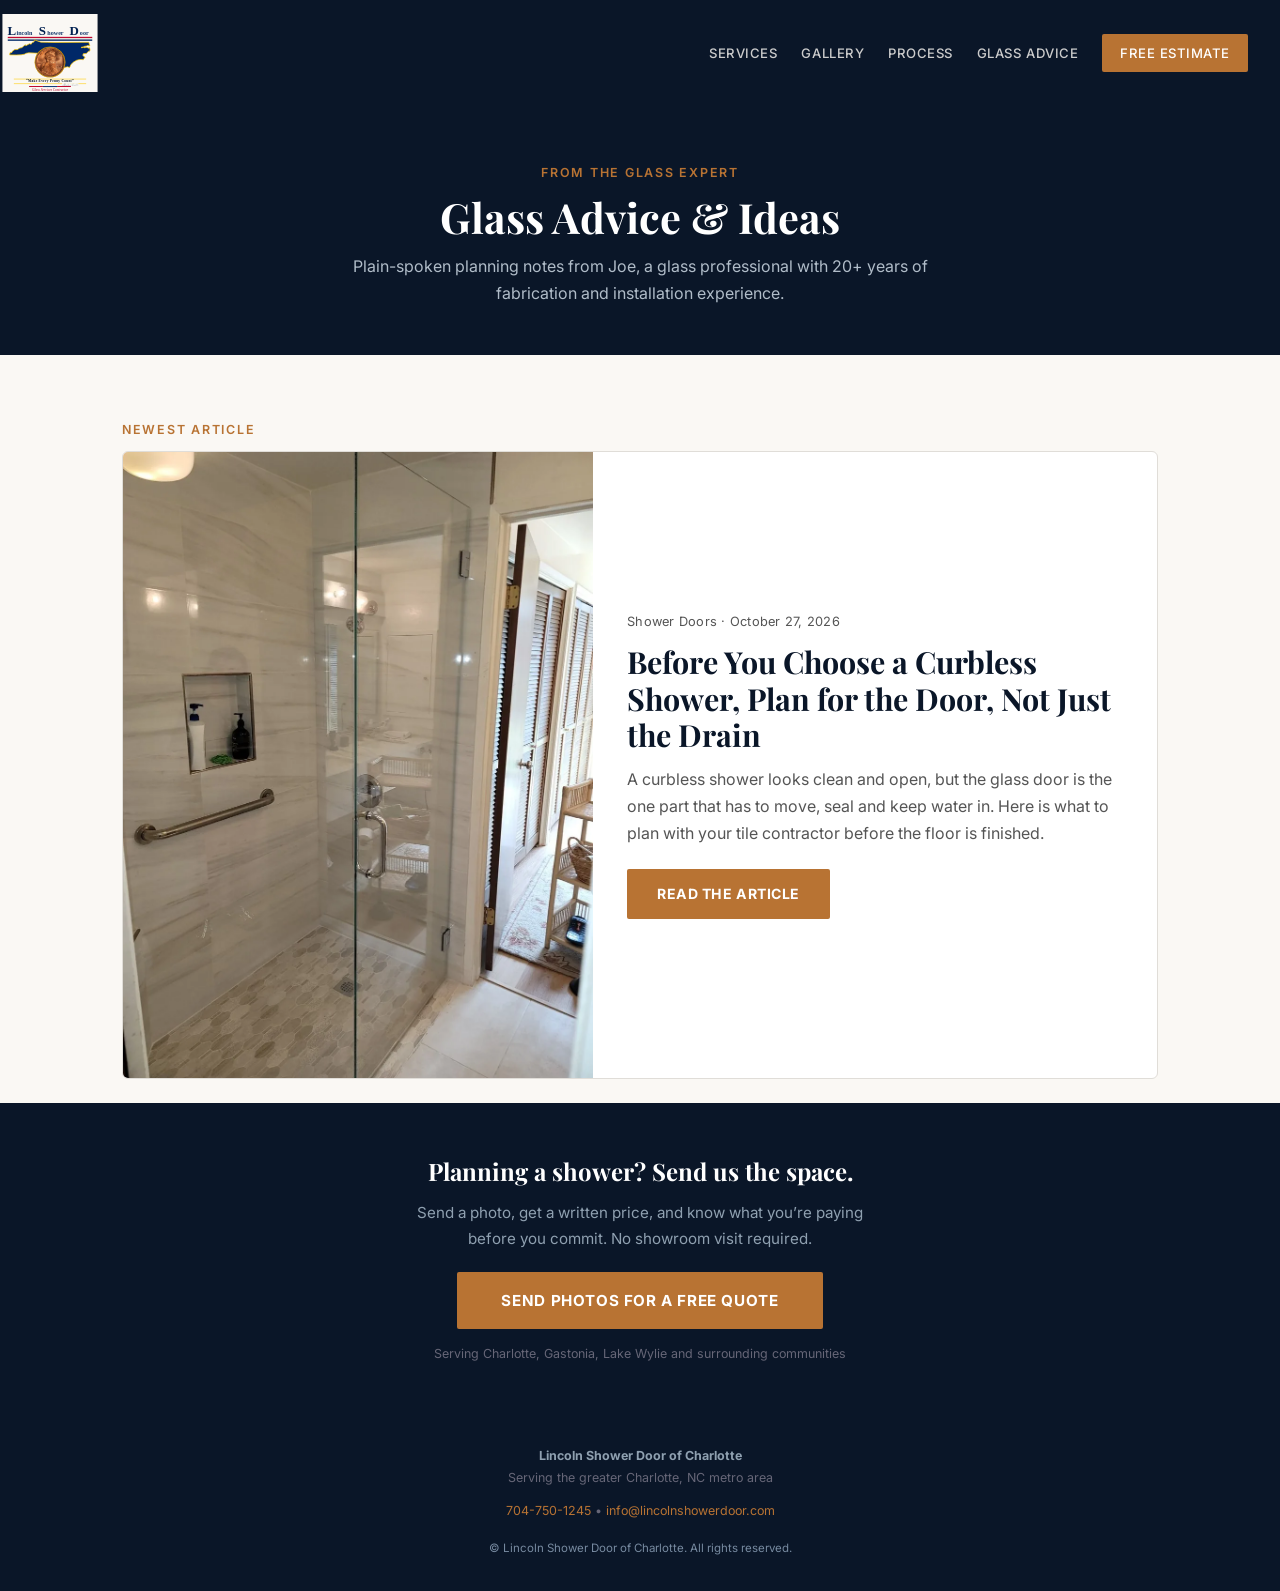
==== blog/index.html @ d572c014 "Publish Glass Advice, Lake Wylie page and new gallery projects" ====
<!DOCTYPE html>
<html lang="en">
<head>
<meta charset="UTF-8">
<meta name="viewport" content="width=device-width, initial-scale=1.0">
<title>Glass Advice &amp; Ideas | Lincoln Shower Door of Charlotte</title>
<link rel="icon" type="image/svg+xml" href="/lincoln-shower-door-logo.svg">
<link rel="canonical" href="https://lincolnshowerdoor.com/blog/">
<link rel="preconnect" href="https://fonts.googleapis.com">
<link rel="preconnect" href="https://fonts.gstatic.com" crossorigin>
<link rel="stylesheet" href="https://fonts.googleapis.com/css2?family=Playfair+Display:wght@700&family=Inter:wght@400;500;600&display=swap">
<link rel="stylesheet" href="/blog/blog.css">
<meta name="description" content="Practical planning advice on frameless shower doors, curbless showers and glass installation from a Charlotte-area installer with 20+ years of experience.">
<meta name="robots" content="index,follow,max-image-preview:large">
<meta property="og:type" content="website">
<meta property="og:site_name" content="Lincoln Shower Door of Charlotte">
<meta property="og:title" content="Glass Advice &amp; Ideas | Lincoln Shower Door of Charlotte">
<meta property="og:description" content="Practical planning advice on frameless shower doors, curbless showers and glass installation from a Charlotte-area installer with 20+ years of experience.">
<meta property="og:url" content="https://lincolnshowerdoor.com/blog/">
<meta property="og:image" content="https://lincolnshowerdoor.com/blog/curbless-shower-door-planning/curbless-frameless-shower-door-installed.jpg">
<meta property="og:image:alt" content="Frameless glass door on a curbless shower with a mosaic tile floor and bathroom beyond">
<meta name="twitter:card" content="summary_large_image">
<script type="application/ld+json">{
  "@context": "https://schema.org",
  "@type": "Blog",
  "name": "Glass Advice & Ideas",
  "url": "https://lincolnshowerdoor.com/blog/",
  "publisher": {
    "@id": "https://lincolnshowerdoor.com/#business"
  },
  "blogPost": [
    {
      "@type": "BlogPosting",
      "headline": "Before You Choose a Curbless Shower, Plan for the Door, Not Just the Drain",
      "url": "https://lincolnshowerdoor.com/blog/curbless-shower-door-planning/",
      "datePublished": "2026-10-27"
    }
  ]
}</script>
<script type="application/ld+json">{
  "@context": "https://schema.org",
  "@type": "BreadcrumbList",
  "itemListElement": [
    {
      "@type": "ListItem",
      "position": 1,
      "name": "Home",
      "item": "https://lincolnshowerdoor.com/"
    },
    {
      "@type": "ListItem",
      "position": 2,
      "name": "Glass Advice & Ideas",
      "item": "https://lincolnshowerdoor.com/blog/"
    }
  ]
}</script>
</head>
<body>

<div class="sticky-cta">
  <a href="/estimate.html">Upload Photos · Free Quote</a><a href="tel:+17047501245">Call</a><a href="sms:+17047501245">Text</a>
</div>

<nav>
  <a class="nav-logo" href="/index.html" aria-label="Lincoln Shower Door of Charlotte home"><img src="/lincoln-shower-door-logo.svg" width="500" height="410" alt="Lincoln Shower Door of Charlotte logo"></a>
  <button class="nav-toggle" id="navToggle" aria-label="Menu" aria-expanded="false" aria-controls="navLinks"><span></span></button>
  <div class="nav-links" id="navLinks">
    <a href="/index.html#services">Services</a>
    <a href="/gallery.html">Gallery</a>
    <a href="/process.html">Process</a>
    <a href="/blog/" aria-current="page">Glass Advice</a>
    <a href="/estimate.html" class="nav-cta">Free Estimate</a>
  </div>
</nav>

<div class="flag-stripe"><div></div><div></div><div></div></div>

<main>
<div class="page-head">
  <p class="section-label">From the Glass Expert</p>
  <h1>Glass Advice &amp; Ideas</h1>
  <p class="sub">Plain-spoken planning notes from Joe, a glass professional with 20+ years of fabrication and installation experience.</p>
</div>

<section class="section-wrap" aria-labelledby="featured-h" style="padding-bottom:24px">
  <p class="section-label" id="featured-h">Newest Article</p>
  <div class="featured">
    <a class="f-photo" href="/blog/curbless-shower-door-planning/" tabindex="-1" aria-hidden="true"><picture><source srcset="/blog/curbless-shower-door-planning/curbless-frameless-shower-door-installed.webp" type="image/webp"><img src="/blog/curbless-shower-door-planning/curbless-frameless-shower-door-installed.jpg" alt="Frameless glass door on a curbless shower with a mosaic tile floor and bathroom beyond" loading="eager" decoding="async"></picture></a>
    <div class="f-body">
      <p class="meta">Shower Doors &middot; <time datetime="2026-10-27">October 27, 2026</time></p>
      <h2><a href="/blog/curbless-shower-door-planning/">Before You Choose a Curbless Shower, Plan for the Door, Not Just the Drain</a></h2>
      <p class="sum">A curbless shower looks clean and open, but the glass door is the one part that has to move, seal and keep water in. Here is what to plan with your tile contractor before the floor is finished.</p>
      <a class="read-btn" href="/blog/curbless-shower-door-planning/">Read the Article</a>
    </div>
  </div>
</section>

<div class="mid-cta">
  <h3>Planning a shower? Send us the space.</h3>
  <p>Send a photo, get a written price, and know what you&rsquo;re paying before you commit. No showroom visit required.</p>
  <div class="mid-cta-choices">
    <a href="/estimate.html" class="btn-primary">Send Photos for a Free Quote</a>
    <a href="tel:+17047501245" class="btn-secondary mobile-contact">Call Instead</a>
    <a href="sms:+17047501245" class="btn-secondary mobile-contact">Text a Photo</a>
  </div>
  <span class="btn-sub">Serving Charlotte, Gastonia, Lake Wylie and surrounding communities</span>
</div>

</main>

<footer id="contact">
  <p><strong style="color:#8fa0b0">Lincoln Shower Door of Charlotte</strong></p>
  <p>Serving the greater Charlotte, NC metro area</p>
  <p style="margin-top:10px"><a href="tel:+17047501245">704-750-1245</a>&nbsp;&bull;&nbsp;<a href="mailto:info@lincolnshowerdoor.com">info@lincolnshowerdoor.com</a></p>
  <p style="margin-top:16px;font-size:0.72rem;color:#778aa0">&copy; Lincoln Shower Door of Charlotte. All rights reserved.</p>
</footer>
<script>
document.addEventListener('DOMContentLoaded',function(){
  var t=document.getElementById('navToggle'),l=document.getElementById('navLinks');
  t.addEventListener('click',function(){var o=l.classList.toggle('open');t.setAttribute('aria-expanded',o?'true':'false')});
  l.querySelectorAll('a').forEach(function(a){a.addEventListener('click',function(){l.classList.remove('open');t.setAttribute('aria-expanded','false')})});
});
</script>
</body>
</html>
---- blog/blog.css ----
*,*::before,*::after{box-sizing:border-box;margin:0;padding:0}
:root{--navy:#0a1628;--penny:#b87333;--penny-light:#d4956a;--cream:#faf8f4;--text:#1a1a1a;--muted:#555;--border:#e0ddd8;--red:#BF0A30}
html{scroll-behavior:smooth}
body{font-family:'Inter',sans-serif;font-size:16px;color:var(--text);background:var(--cream);line-height:1.7;padding-bottom:0}

.hero-logo-card{display:inline-block;width:100%;max-width:680px;background:var(--cream);border-radius:8px;padding:26px 35px 18px;margin-bottom:28px;box-shadow:0 8px 24px rgba(0,0,0,0.25)}
.hero-logo-card img{width:100%;height:auto;display:block;margin:0 auto}
@media(max-width:600px){.hero-logo-card{max-width:480px}}
.flag-stripe div{flex:1}
.flag-stripe div:nth-child(1){background:var(--red)}
.flag-stripe div:nth-child(2){background:#fff}
.flag-stripe div:nth-child(3){background:var(--navy)}

.sticky-cta{display:none;position:fixed;bottom:0;left:0;right:0;z-index:200;background:var(--penny);padding:14px 20px;text-align:center}
.sticky-cta a{color:#fff;font-weight:700;font-size:1rem;text-decoration:none;letter-spacing:.04em;text-transform:uppercase}
@media(max-width:600px){.sticky-cta{display:block}body{padding-bottom:60px}}

nav{background:var(--navy);padding:14px 32px 14px 0;display:flex;flex-wrap:wrap;justify-content:space-between;align-items:center;position:sticky;top:0;z-index:100}
.nav-logo img{height:78px;display:block;border-radius:3px}
/* NOTE: -200px left margin was reached empirically through live testing on 7/23/26.
   The math (nav padding-left:0) suggested this should need ~0px, not -200px.
   Root cause unconfirmed. If nav layout is edited again, re-verify this value
   visually rather than assuming it's still correct. */
.nav-logo{display:block;margin:0 0 0 -200px}
.nav-links{display:flex;gap:24px;align-items:center}
.nav-links a{color:#ccc;text-decoration:none;font-size:0.82rem;font-weight:500;letter-spacing:.04em;text-transform:uppercase;transition:color .2s}
.nav-links a:hover{color:var(--penny)}
.nav-cta{background:var(--penny);color:#fff !important;padding:8px 18px;border-radius:2px}
.nav-cta:hover{background:var(--penny-light) !important}
.nav-toggle{display:none;background:none;border:none;cursor:pointer;padding:8px;width:44px;height:44px;align-items:center;justify-content:center}
.nav-toggle span,.nav-toggle span::before,.nav-toggle span::after{display:block;background:#fff;height:2px;width:24px;border-radius:2px;position:relative;transition:background .2s}
.nav-toggle span::before,.nav-toggle span::after{content:'';position:absolute;left:0}
.nav-toggle span::before{top:-7px}
.nav-toggle span::after{top:7px}
.nav-toggle[aria-expanded="true"] span{background:transparent}
.nav-toggle[aria-expanded="true"] span::before{top:0;transform:rotate(45deg)}
.nav-toggle[aria-expanded="true"] span::after{top:0;transform:rotate(-45deg)}

.hero{background-color:var(--navy);background-image:linear-gradient(90deg, rgba(10,22,40,0.25) 0%, rgba(10,22,40,0.97) 22%, rgba(10,22,40,0.97) 78%, rgba(10,22,40,0.25) 100%),url('https://lincolnshowerdoor.com/blueprint-watermark.png'),url('https://lincolnshowerdoor.com/blueprint-watermark.png');background-repeat:no-repeat,no-repeat,no-repeat;background-position:center,left -80px top 60%,right -80px top 60%;background-size:100% 100%,640px auto,640px auto;color:#fff;padding:72px 32px 64px;text-align:center;position:relative;overflow:hidden}
@media (max-width:900px){.hero{background-size:100% 100%,380px auto,380px auto}}
.hero::before{content:'';position:absolute;inset:0;background:repeating-linear-gradient(-45deg,transparent,transparent 40px,rgba(184,115,51,0.04) 40px,rgba(184,115,51,0.04) 41px)}
.hero>*{position:relative;z-index:1}
.hero-eyebrow{font-size:0.78rem;font-weight:600;letter-spacing:.16em;text-transform:uppercase;color:var(--penny);margin-bottom:16px}
.hero h1{font-family:'Playfair Display',serif;font-size:clamp(1.9rem,4.5vw,2.9rem);line-height:1.15;margin-bottom:14px}
.hero h1 span{color:var(--penny)}
.hero-sub{font-size:1rem;color:#b0bcc8;max-width:520px;margin:0 auto 22px}
.hero-trust{display:flex;justify-content:center;align-items:center;gap:24px;margin-bottom:28px;flex-wrap:wrap}
.hero-trust-item{font-size:0.82rem;color:#8fa0b0;display:flex;align-items:center;gap:6px}
.hero-trust-item strong{color:#fff}
.stars{color:var(--penny);font-size:1rem;letter-spacing:2px}
.hero-cta-primary{display:inline-block;background:var(--penny);color:#fff;text-decoration:none;padding:18px 52px;font-weight:700;font-size:1rem;letter-spacing:.04em;text-transform:uppercase;border-radius:2px;transition:background .2s;min-width:280px}
.hero-cta-primary:hover{background:var(--penny-light)}
.hero-cta-sub{margin-top:10px;font-size:0.78rem;color:#8899aa}
.hero-area{margin-top:20px;font-size:0.78rem;color:#7788a0;letter-spacing:.02em}

.trust-bar{background:#fff;border-bottom:1px solid var(--border);padding:14px 32px;display:flex;justify-content:center;gap:36px;flex-wrap:wrap}
.trust-bar-item{font-size:0.82rem;color:var(--muted);display:flex;align-items:center;gap:6px;font-weight:500}
.trust-bar-item strong{color:var(--navy)}

.story-band{background:var(--navy);color:#fff;padding:64px 32px}
.story-inner{max-width:780px;margin:0 auto}
.section-label{font-size:0.78rem;font-weight:600;letter-spacing:.14em;text-transform:uppercase;color:var(--penny);margin-bottom:10px}
.story-band h2{color:#fff;font-family:'Playfair Display',serif;font-size:clamp(1.5rem,3vw,2rem);margin-bottom:16px}
.story-band blockquote{border-left:3px solid var(--penny);padding-left:20px;margin:28px 0;font-family:'Playfair Display',serif;font-size:1.4rem;color:#c8d4e0;font-style:italic;line-height:1.5}
.story-band p{color:#8fa0b0;font-size:0.95rem;margin-bottom:16px}
.penny-promo{display:inline-flex;align-items:center;gap:12px;background:rgba(184,115,51,0.15);border:1px solid var(--penny);border-radius:4px;padding:14px 20px;margin-top:24px;font-size:0.9rem;color:var(--penny-light);font-weight:500}

.section-wrap{max-width:1100px;margin:0 auto;padding:64px 32px}
.section-wrap h2{font-family:'Playfair Display',serif;font-size:clamp(1.5rem,3vw,2rem);color:var(--navy);margin-bottom:16px;line-height:1.2}
.intro-text{max-width:680px;color:var(--muted);font-size:1rem;margin-bottom:40px}

.mid-cta{background:var(--navy);padding:48px 32px;text-align:center}
.mid-cta p{color:#8fa0b0;font-size:0.95rem;margin-bottom:20px;max-width:480px;margin-left:auto;margin-right:auto}
.mid-cta h3{font-family:'Playfair Display',serif;color:#fff;font-size:1.5rem;margin-bottom:8px}
.btn-primary{display:inline-block;background:var(--penny);color:#fff;text-decoration:none;padding:16px 44px;font-weight:700;font-size:0.95rem;letter-spacing:.04em;text-transform:uppercase;border-radius:2px;transition:background .2s;min-width:240px}
.btn-primary:hover{background:var(--penny-light)}
.btn-sub{display:block;margin-top:14px;font-size:0.78rem;color:#667}
.mid-cta-choices{display:flex;gap:16px;justify-content:center;flex-wrap:wrap}
.btn-secondary{display:inline-block;background:transparent;color:#fff;text-decoration:none;padding:16px 44px;font-weight:700;font-size:0.95rem;letter-spacing:.04em;text-transform:uppercase;border-radius:2px;border:1px solid var(--penny);transition:background .2s;min-width:240px}
.btn-secondary:hover{background:rgba(184,115,51,0.15)}

.services-grid{display:grid;grid-template-columns:repeat(auto-fit,minmax(220px,1fr));gap:20px;margin-top:32px}
.service-card{background:#fff;border:1px solid var(--border);border-radius:4px;padding:24px 20px}
.service-card h3{font-family:'Playfair Display',serif;font-size:1rem;color:var(--navy);margin-bottom:8px}
.service-card p{font-size:0.88rem;color:var(--muted);line-height:1.6}

.gallery-grid{display:grid;grid-template-columns:repeat(3,1fr);gap:28px;margin-top:32px}
.gallery-item{background:#fff;border:1px solid var(--border);border-radius:6px;overflow:hidden;display:flex;flex-direction:column}
.gallery-photo{position:relative;height:400px;background:#ddd}
.gallery-photo img{width:100%;height:100%;object-fit:cover;display:block;object-position:center 50%}
.gallery-item[data-id="steam-shower"] .gallery-photo img{object-position:center top}
.gallery-item[data-id="wine-room"] .gallery-photo img{object-position:center top;transform:scale(1.18);transform-origin:center top}
.gallery-item[data-id="wine-room"] .gallery-photo{overflow:hidden}
.gallery-item[data-id="backsplash"] .gallery-photo{height:520px}
.gallery-item[data-id="mirror"] .gallery-photo,.gallery-item[data-id="office"] .gallery-photo{height:230px}
.photo-pair{display:grid;grid-template-columns:1fr;grid-template-rows:1fr 1fr;gap:4px;width:100%;height:100%;background:#ffffff}
.photo-pair img{width:100%;height:100%;object-fit:cover;display:block}
.gallery-item a.tile-link{position:absolute;inset:0;z-index:1}
.gallery-text{padding:16px 18px 18px}
.gallery-text h3{font-family:'Playfair Display',serif;font-size:1rem;color:var(--navy);margin-bottom:6px}
.gallery-text p{font-size:0.85rem;color:var(--muted);line-height:1.55}
.heart-btn{position:absolute;top:10px;right:10px;z-index:3;width:34px;height:34px;border-radius:50%;background:rgba(255,255,255,0.92);border:none;cursor:pointer;display:flex;align-items:center;justify-content:center;font-size:17px;color:#999}
.heart-btn.saved{color:var(--red)}
.heart-btn:hover{background:#fff}
.comment-box{display:none;padding:8px 18px 14px;background:#faf8f4}
.comment-box.show{display:block}
.comment-box input{width:100%;font-size:12px;font-family:'Inter',sans-serif;padding:7px;border:1px solid var(--border);border-radius:3px}

.faq-item{background:#fff;border:1px solid var(--border);border-radius:4px;padding:18px 22px;margin-bottom:12px}
.faq-item summary{cursor:pointer;font-weight:600;color:var(--navy);font-size:0.95rem;font-family:'Inter',sans-serif}
.faq-item p{margin-top:10px;font-size:0.9rem;color:var(--muted)}

footer{background:var(--navy);color:#667;padding:32px;text-align:center;font-size:0.78rem;line-height:1.8}
footer a{color:var(--penny);text-decoration:none}

.vision-tray{position:fixed;bottom:70px;right:20px;background:var(--navy);color:#fff;padding:12px 18px;border-radius:30px;font-size:0.85rem;box-shadow:0 4px 14px rgba(0,0,0,0.3);cursor:pointer;display:none;align-items:center;gap:8px;z-index:150;border:1px solid var(--penny)}
.vision-tray.show{display:flex}
.vision-tray .count{background:var(--penny);color:#fff;border-radius:50%;width:22px;height:22px;display:flex;align-items:center;justify-content:center;font-weight:700;font-size:12px}
@media(max-width:600px){.vision-tray{bottom:76px}}

@media(max-width:700px){
  .gallery-grid{grid-template-columns:repeat(2,1fr)}
}
@media(max-width:600px){
  nav{padding:10px 16px}
  .nav-toggle{display:flex}
  .nav-links{order:3;width:100%;background:var(--navy);flex-direction:column;align-items:stretch;gap:0;max-height:0;overflow:hidden;transition:max-height .25s ease}
  .nav-links.open{max-height:400px;margin-top:14px;border-top:1px solid rgba(255,255,255,0.1)}
  .nav-links a{padding:16px 24px;font-size:0.85rem;border-bottom:1px solid rgba(255,255,255,0.08)}
  .nav-cta{margin:12px 24px;text-align:center;border-radius:2px}
  .hero{padding:56px 20px 80px}
  .section-wrap{padding:48px 20px}
  .story-band,.mid-cta{padding:48px 20px}
  .trust-bar{gap:20px;padding:14px 20px}
}
/* Contact options: estimate form on desktop; call and text on mobile. */
.mobile-contact{display:none}
.sticky-cta{gap:16px;justify-content:center;align-items:center}
.sticky-cta a{font-size:.8rem}
@media(max-width:600px){
  .desktop-contact{display:none}
  div.mobile-contact{display:flex;flex-direction:column;align-items:center;gap:12px}
  a.mobile-contact{display:inline-block}
  .sticky-cta{display:flex}
}

/* Gastonia page additions */
.gallery-grid.three{grid-template-columns:repeat(3,1fr)}
@media(max-width:700px){.gallery-grid.three{grid-template-columns:1fr}}
.gallery-grid.three .gallery-photo{height:340px}
.steps-grid{display:grid;grid-template-columns:repeat(auto-fit,minmax(220px,1fr));gap:20px;margin-top:28px}
.step-card{background:#fff;border:1px solid var(--border);border-radius:4px;padding:22px 20px}
.step-num{display:inline-flex;align-items:center;justify-content:center;width:30px;height:30px;border-radius:50%;background:var(--penny);color:#fff;font-weight:700;font-size:.9rem;margin-bottom:10px}
.step-card h3{font-family:'Playfair Display',serif;font-size:1rem;color:var(--navy);margin-bottom:6px}
.step-card p{font-size:.88rem;color:var(--muted);line-height:1.6}
.more-link{display:inline-block;margin-top:24px;color:var(--penny);font-weight:600;text-decoration:none}
.more-link:hover{text-decoration:underline}
.also-install{max-width:760px;color:var(--muted);margin-top:28px;font-size:.95rem}
.also-install a{color:var(--penny);font-weight:600;text-decoration:none}
.town-chips{display:flex;flex-wrap:wrap;gap:10px;margin-top:22px}
.town-chip{display:inline-block;padding:10px 18px;border:1px solid var(--penny);border-radius:999px;color:var(--navy);background:#fff;text-decoration:none;font-weight:600;font-size:.88rem;transition:background .2s}
.town-chip:hover{background:rgba(184,115,51,.12)}
.town-chip.current{background:var(--penny);color:#fff;cursor:default}

/* Merged review: accessible photos and upload-first contact controls. */
.photo-open{display:block;width:100%;height:100%;border:0;padding:0;background:none;cursor:zoom-in}
.photo-open img{width:100%;height:100%;object-fit:cover}
:focus-visible{outline:3px solid var(--penny-light);outline-offset:4px}
.vision-tray{text-decoration:none}
.sticky-cta{gap:20px}.sticky-cta a{letter-spacing:0}.sticky-cta a:first-child{flex:1}
dialog{margin:auto;border:0;border-radius:6px;padding:16px;background:var(--navy);max-width:94vw;max-height:92vh;color:#fff}
dialog::backdrop{background:rgba(0,0,0,.85)}
dialog img{display:block;max-width:85vw;max-height:76vh;object-fit:contain}
.dialog-close{display:block;margin-left:auto;color:#fff;border:0;background:none;padding:8px 4px;font-size:1rem;cursor:pointer}
@media(max-width:600px){.hero-cta-primary{min-width:0;width:100%;max-width:360px;padding:18px 14px;font-size:.87rem}.hero>.mobile-contact{flex-direction:row;justify-content:center;margin-top:14px;gap:12px}.hero>.mobile-contact .btn-secondary{min-width:0;padding:10px 20px;font-size:.82rem}.sticky-cta{padding:14px 16px}.sticky-cta a{font-size:.75rem}.vision-tray{bottom:78px}.steps-grid{grid-template-columns:1fr}}

/* ---- Blog additions ---- */
.page-head{background:var(--navy);color:#fff;padding:56px 32px 48px;text-align:center}
.page-head h1{font-family:'Playfair Display',serif;font-size:clamp(1.8rem,4vw,2.6rem);line-height:1.15;margin-bottom:12px}
.page-head p.sub{color:#b0bcc8;max-width:600px;margin:0 auto}
.crumbs{max-width:1100px;margin:0 auto;padding:18px 32px 0;font-size:.82rem;color:var(--muted)}
.crumbs a{color:var(--penny);text-decoration:none;font-weight:600}
.crumbs span{margin:0 6px}
.featured{display:grid;grid-template-columns:minmax(0,5fr) minmax(0,6fr);gap:0;background:#fff;border:1px solid var(--border);border-radius:6px;overflow:hidden}
.featured .f-photo{background:#ddd;min-height:420px}
.featured .f-photo picture,.featured .f-photo img{display:block;width:100%;height:100%;object-fit:cover}
.featured .f-body{padding:36px 34px;display:flex;flex-direction:column;justify-content:center}
.featured h2{font-family:'Playfair Display',serif;font-size:clamp(1.4rem,2.6vw,1.9rem);color:var(--navy);line-height:1.2;margin-bottom:12px}
.featured h2 a{color:inherit;text-decoration:none}
.meta{font-size:.8rem;color:var(--muted);margin-bottom:12px;letter-spacing:.02em}
.featured p.sum{color:var(--muted);margin-bottom:22px}
.read-btn{align-self:flex-start;display:inline-block;background:var(--penny);color:#fff;text-decoration:none;padding:13px 30px;font-weight:700;font-size:.88rem;letter-spacing:.04em;text-transform:uppercase;border-radius:2px}
.read-btn:hover{background:var(--penny-light)}
.post-grid{display:grid;grid-template-columns:repeat(3,minmax(0,1fr));gap:24px;margin-top:24px}
.post-card{background:#fff;border:1px solid var(--border);border-radius:6px;overflow:hidden;display:flex;flex-direction:column}
.post-card .p-photo{height:200px;background:#ddd}
.post-card .p-photo picture,.post-card .p-photo img{display:block;width:100%;height:100%;object-fit:cover}
.post-card .p-body{padding:16px 18px 20px}
.post-card h3{font-family:'Playfair Display',serif;font-size:1.05rem;line-height:1.3;color:var(--navy);margin-bottom:8px}
.post-card h3 a{color:inherit;text-decoration:none}
.post-card p{font-size:.88rem;color:var(--muted)}
.archive-list{list-style:none;margin-top:18px;max-width:760px}
.archive-list li{padding:14px 0;border-bottom:1px solid var(--border);display:flex;justify-content:space-between;gap:20px;align-items:baseline}
.archive-list a{color:var(--navy);font-weight:600;text-decoration:none}
.archive-list a:hover{color:var(--penny)}
.archive-list time{color:var(--muted);font-size:.82rem;white-space:nowrap}
.article{max-width:740px;margin:0 auto;padding:36px 20px 48px}
.article h1{font-family:'Playfair Display',serif;font-size:clamp(1.8rem,4vw,2.5rem);line-height:1.15;color:var(--navy);margin:6px 0 12px}
.article .byline{font-size:.9rem;color:var(--muted);margin-bottom:26px}
.article h2{font-family:'Playfair Display',serif;font-size:1.45rem;line-height:1.25;color:var(--navy);margin:2.1em 0 .55em;padding-top:.8em;border-top:2px solid var(--penny)}
.article p,.article li{font-size:1.04rem;color:#222}
.article p{margin:0 0 1em}
.article ul{padding-left:1.25em;margin:0 0 1em}.article li{margin:.4em 0}
.article ul.check{list-style:none;padding-left:0}.article ul.check li:before{content:"\2610\00a0";color:var(--penny)}
.article a{color:var(--penny);font-weight:600}
.article figure{margin:1.6em 0}
.article figure img{display:block;max-width:100%;height:auto;border-radius:4px}
.article figure.intro img{max-height:560px;width:auto;margin:0 auto}
.article figcaption{font-size:.84rem;color:var(--muted);margin-top:.5em;text-align:center}
.article .dl{display:inline-block;margin:6px 0 0;font-size:.88rem}
.author-box{background:#fff;border:1px solid var(--border);border-left:4px solid var(--penny);border-radius:4px;padding:18px 22px;margin:2.2em 0 0}
.author-box strong{color:var(--navy)}
.author-box p{font-size:.95rem;margin:0;color:var(--muted)}
.related{background:#fff;border-top:1px solid var(--border);padding:44px 20px}
.related-inner{max-width:1100px;margin:0 auto}
.related h2{font-family:'Playfair Display',serif;color:var(--navy);font-size:1.4rem;margin-bottom:6px}
.related-links{display:grid;grid-template-columns:repeat(auto-fit,minmax(220px,1fr));gap:16px;margin-top:18px}
.related-links a{display:block;background:var(--cream);border:1px solid var(--border);border-radius:4px;padding:16px 18px;color:var(--navy);text-decoration:none;font-weight:600}
.related-links a span{display:block;font-weight:400;font-size:.85rem;color:var(--muted);margin-top:4px}
.related-links a:hover{border-color:var(--penny)}
@media(max-width:800px){.featured{grid-template-columns:1fr}.featured .f-photo{min-height:0;height:340px}.post-grid{grid-template-columns:1fr}.page-head{padding:44px 20px 36px}.crumbs{padding:16px 20px 0}}
@media print{nav,.flag-stripe,.sticky-cta,.mid-cta,.related,footer,.crumbs{display:none!important}body{background:#fff}.article{padding:0}}
.article figure img{margin-left:auto;margin-right:auto}
.article figure.dt img{max-width:min(100%,460px)}
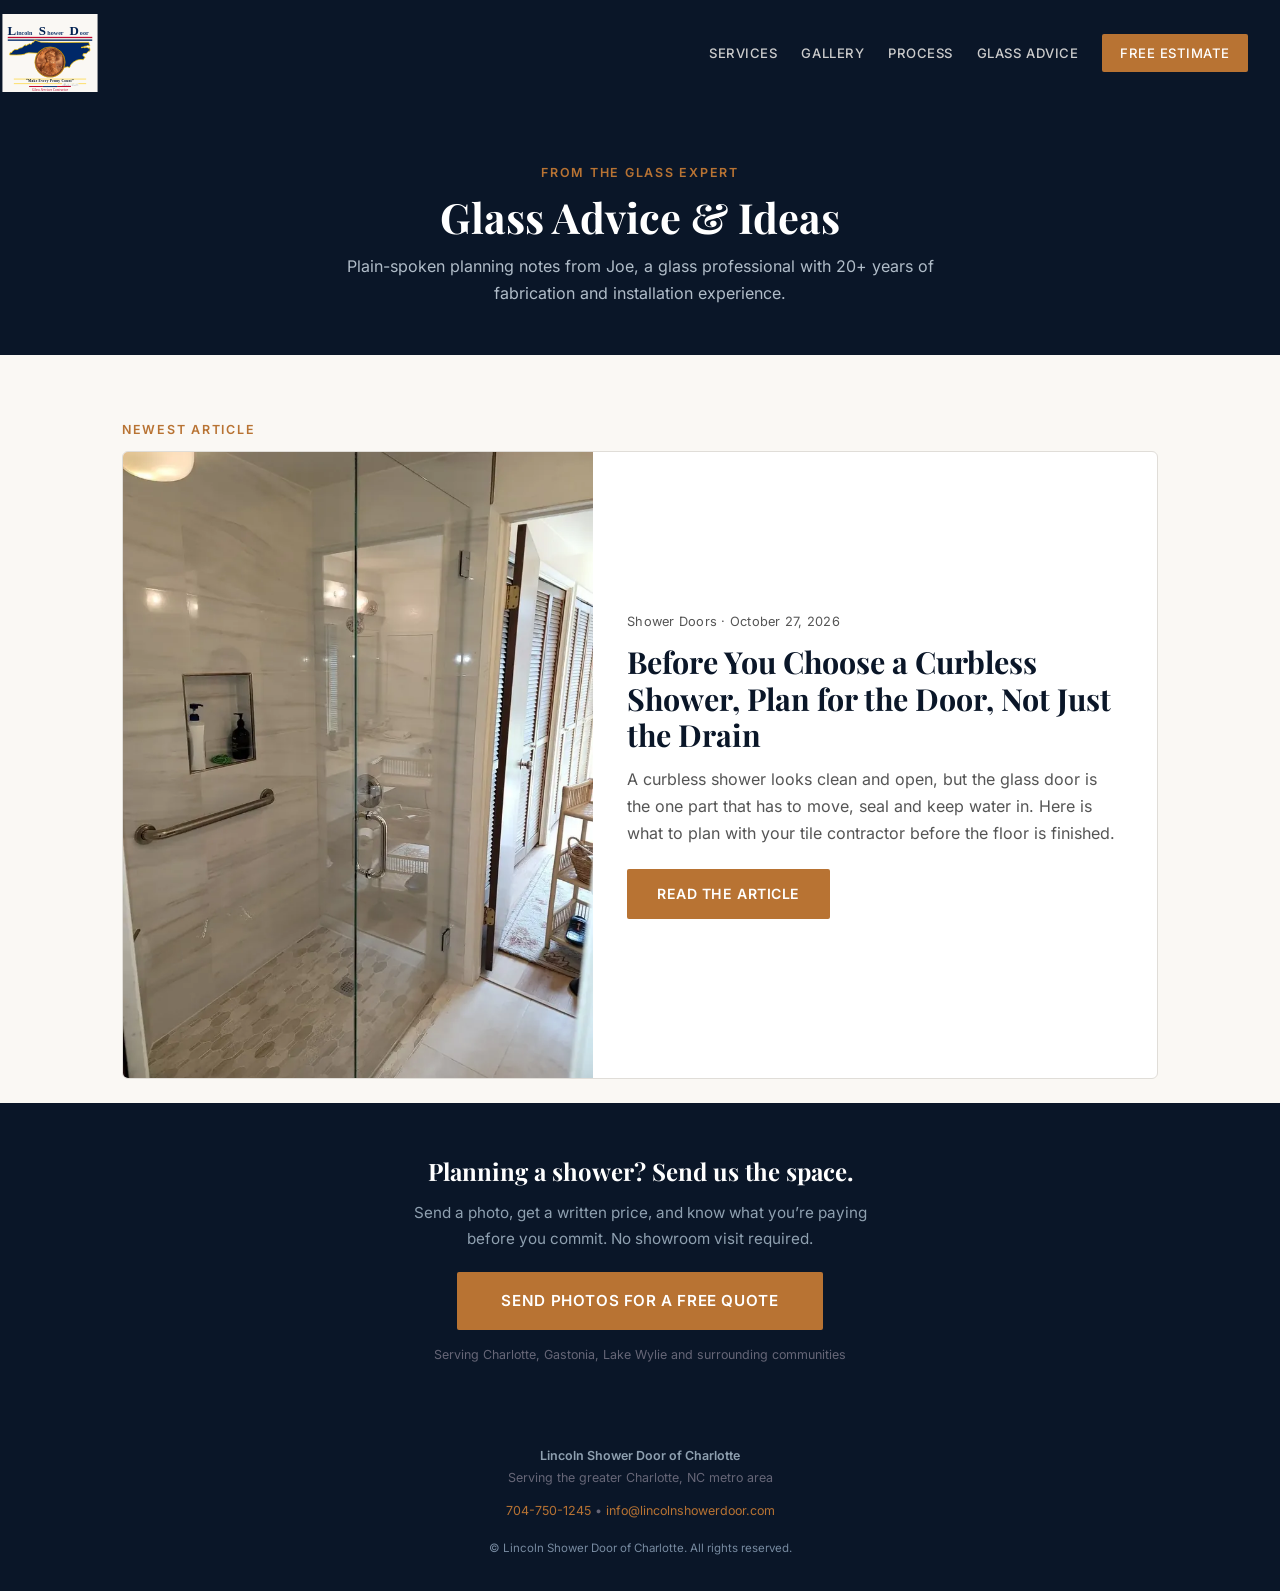
==== commit 9cf0f70c: "Improve blog and Lake Wylie page loading" ====
--- a/blog/index.html
+++ b/blog/index.html
@@ -6,9 +6,7 @@
 <title>Glass Advice &amp; Ideas | Lincoln Shower Door of Charlotte</title>
 <link rel="icon" type="image/svg+xml" href="/lincoln-shower-door-logo.svg">
 <link rel="canonical" href="https://lincolnshowerdoor.com/blog/">
-<link rel="preconnect" href="https://fonts.googleapis.com">
-<link rel="preconnect" href="https://fonts.gstatic.com" crossorigin>
-<link rel="stylesheet" href="https://fonts.googleapis.com/css2?family=Playfair+Display:wght@700&family=Inter:wght@400;500;600&display=swap">
+
 <link rel="stylesheet" href="/blog/blog.css">
 <meta name="description" content="Practical planning advice on frameless shower doors, curbless showers and glass installation from a Charlotte-area installer with 20+ years of experience.">
 <meta name="robots" content="index,follow,max-image-preview:large">
@@ -86,7 +84,7 @@
 <section class="section-wrap" aria-labelledby="featured-h" style="padding-bottom:24px">
   <p class="section-label" id="featured-h">Newest Article</p>
   <div class="featured">
-    <a class="f-photo" href="/blog/curbless-shower-door-planning/" tabindex="-1" aria-hidden="true"><picture><source srcset="/blog/curbless-shower-door-planning/curbless-frameless-shower-door-installed.webp" type="image/webp"><img src="/blog/curbless-shower-door-planning/curbless-frameless-shower-door-installed.jpg" alt="Frameless glass door on a curbless shower with a mosaic tile floor and bathroom beyond" loading="eager" decoding="async"></picture></a>
+    <a class="f-photo" href="/blog/curbless-shower-door-planning/" tabindex="-1" aria-hidden="true"><picture><source srcset="/blog/curbless-shower-door-planning/curbless-frameless-shower-door-installed-480.webp 480w, /blog/curbless-shower-door-planning/curbless-frameless-shower-door-installed-750.webp 750w, /blog/curbless-shower-door-planning/curbless-frameless-shower-door-installed.webp 1000w" sizes="(max-width: 800px) 100vw, 600px" type="image/webp"><img src="/blog/curbless-shower-door-planning/curbless-frameless-shower-door-installed.jpg" alt="Frameless glass door on a curbless shower with a mosaic tile floor and bathroom beyond" loading="eager" decoding="async" fetchpriority="high"></picture></a>
     <div class="f-body">
       <p class="meta">Shower Doors &middot; <time datetime="2026-10-27">October 27, 2026</time></p>
       <h2><a href="/blog/curbless-shower-door-planning/">Before You Choose a Curbless Shower, Plan for the Door, Not Just the Drain</a></h2>
--- a/blog/blog.css
+++ b/blog/blog.css
@@ -1,3 +1,67 @@
+@font-face {
+  font-family: 'Inter';
+  font-style: normal;
+  font-weight: 400;
+  font-display: swap;
+  src: url(/fonts/UcC73FwrK3iLTeHuS_nVMrMxCp50SjIa25L7SUc.woff2) format('woff2');
+  unicode-range: U+0100-02BA, U+02BD-02C5, U+02C7-02CC, U+02CE-02D7, U+02DD-02FF, U+0304, U+0308, U+0329, U+1D00-1DBF, U+1E00-1E9F, U+1EF2-1EFF, U+2020, U+20A0-20AB, U+20AD-20C4, U+2113, U+2C60-2C7F, U+A720-A7FF;
+}
+@font-face {
+  font-family: 'Inter';
+  font-style: normal;
+  font-weight: 400;
+  font-display: swap;
+  src: url(/fonts/UcC73FwrK3iLTeHuS_nVMrMxCp50SjIa1ZL7.woff2) format('woff2');
+  unicode-range: U+0000-00FF, U+0131, U+0152-0153, U+02BB-02BC, U+02C6, U+02DA, U+02DC, U+0304, U+0308, U+0329, U+2000-206F, U+20AC, U+2122, U+2191, U+2193, U+2212, U+2215, U+FEFF, U+FFFD;
+}
+@font-face {
+  font-family: 'Inter';
+  font-style: normal;
+  font-weight: 500;
+  font-display: swap;
+  src: url(/fonts/UcC73FwrK3iLTeHuS_nVMrMxCp50SjIa25L7SUc.woff2) format('woff2');
+  unicode-range: U+0100-02BA, U+02BD-02C5, U+02C7-02CC, U+02CE-02D7, U+02DD-02FF, U+0304, U+0308, U+0329, U+1D00-1DBF, U+1E00-1E9F, U+1EF2-1EFF, U+2020, U+20A0-20AB, U+20AD-20C4, U+2113, U+2C60-2C7F, U+A720-A7FF;
+}
+@font-face {
+  font-family: 'Inter';
+  font-style: normal;
+  font-weight: 500;
+  font-display: swap;
+  src: url(/fonts/UcC73FwrK3iLTeHuS_nVMrMxCp50SjIa1ZL7.woff2) format('woff2');
+  unicode-range: U+0000-00FF, U+0131, U+0152-0153, U+02BB-02BC, U+02C6, U+02DA, U+02DC, U+0304, U+0308, U+0329, U+2000-206F, U+20AC, U+2122, U+2191, U+2193, U+2212, U+2215, U+FEFF, U+FFFD;
+}
+@font-face {
+  font-family: 'Inter';
+  font-style: normal;
+  font-weight: 600;
+  font-display: swap;
+  src: url(/fonts/UcC73FwrK3iLTeHuS_nVMrMxCp50SjIa25L7SUc.woff2) format('woff2');
+  unicode-range: U+0100-02BA, U+02BD-02C5, U+02C7-02CC, U+02CE-02D7, U+02DD-02FF, U+0304, U+0308, U+0329, U+1D00-1DBF, U+1E00-1E9F, U+1EF2-1EFF, U+2020, U+20A0-20AB, U+20AD-20C4, U+2113, U+2C60-2C7F, U+A720-A7FF;
+}
+@font-face {
+  font-family: 'Inter';
+  font-style: normal;
+  font-weight: 600;
+  font-display: swap;
+  src: url(/fonts/UcC73FwrK3iLTeHuS_nVMrMxCp50SjIa1ZL7.woff2) format('woff2');
+  unicode-range: U+0000-00FF, U+0131, U+0152-0153, U+02BB-02BC, U+02C6, U+02DA, U+02DC, U+0304, U+0308, U+0329, U+2000-206F, U+20AC, U+2122, U+2191, U+2193, U+2212, U+2215, U+FEFF, U+FFFD;
+}
+@font-face {
+  font-family: 'Playfair Display';
+  font-style: normal;
+  font-weight: 700;
+  font-display: swap;
+  src: url(/fonts/nuFvD-vYSZviVYUb_rj3ij__anPXJzDwcbmjWBN2PKeiunDZbtPY_Q.woff2) format('woff2');
+  unicode-range: U+0100-02BA, U+02BD-02C5, U+02C7-02CC, U+02CE-02D7, U+02DD-02FF, U+0304, U+0308, U+0329, U+1D00-1DBF, U+1E00-1E9F, U+1EF2-1EFF, U+2020, U+20A0-20AB, U+20AD-20C4, U+2113, U+2C60-2C7F, U+A720-A7FF;
+}
+@font-face {
+  font-family: 'Playfair Display';
+  font-style: normal;
+  font-weight: 700;
+  font-display: swap;
+  src: url(/fonts/nuFvD-vYSZviVYUb_rj3ij__anPXJzDwcbmjWBN2PKeiunDXbtM.woff2) format('woff2');
+  unicode-range: U+0000-00FF, U+0131, U+0152-0153, U+02BB-02BC, U+02C6, U+02DA, U+02DC, U+0304, U+0308, U+0329, U+2000-206F, U+20AC, U+2122, U+2191, U+2193, U+2212, U+2215, U+FEFF, U+FFFD;
+}
 *,*::before,*::after{box-sizing:border-box;margin:0;padding:0}
 :root{--navy:#0a1628;--penny:#b87333;--penny-light:#d4956a;--cream:#faf8f4;--text:#1a1a1a;--muted:#555;--border:#e0ddd8;--red:#BF0A30}
 html{scroll-behavior:smooth}
@@ -36,7 +100,7 @@
 .nav-toggle[aria-expanded="true"] span::before{top:0;transform:rotate(45deg)}
 .nav-toggle[aria-expanded="true"] span::after{top:0;transform:rotate(-45deg)}
 
-.hero{background-color:var(--navy);background-image:linear-gradient(90deg, rgba(10,22,40,0.25) 0%, rgba(10,22,40,0.97) 22%, rgba(10,22,40,0.97) 78%, rgba(10,22,40,0.25) 100%),url('https://lincolnshowerdoor.com/blueprint-watermark.png'),url('https://lincolnshowerdoor.com/blueprint-watermark.png');background-repeat:no-repeat,no-repeat,no-repeat;background-position:center,left -80px top 60%,right -80px top 60%;background-size:100% 100%,640px auto,640px auto;color:#fff;padding:72px 32px 64px;text-align:center;position:relative;overflow:hidden}
+.hero{background-color:var(--navy);background-image:linear-gradient(90deg, rgba(10,22,40,0.25) 0%, rgba(10,22,40,0.97) 22%, rgba(10,22,40,0.97) 78%, rgba(10,22,40,0.25) 100%),url('https://lincolnshowerdoor.com/blueprint-watermark.webp'),url('https://lincolnshowerdoor.com/blueprint-watermark.webp');background-repeat:no-repeat,no-repeat,no-repeat;background-position:center,left -80px top 60%,right -80px top 60%;background-size:100% 100%,640px auto,640px auto;color:#fff;padding:72px 32px 64px;text-align:center;position:relative;overflow:hidden}
 @media (max-width:900px){.hero{background-size:100% 100%,380px auto,380px auto}}
 .hero::before{content:'';position:absolute;inset:0;background:repeating-linear-gradient(-45deg,transparent,transparent 40px,rgba(184,115,51,0.04) 40px,rgba(184,115,51,0.04) 41px)}
 .hero>*{position:relative;z-index:1}
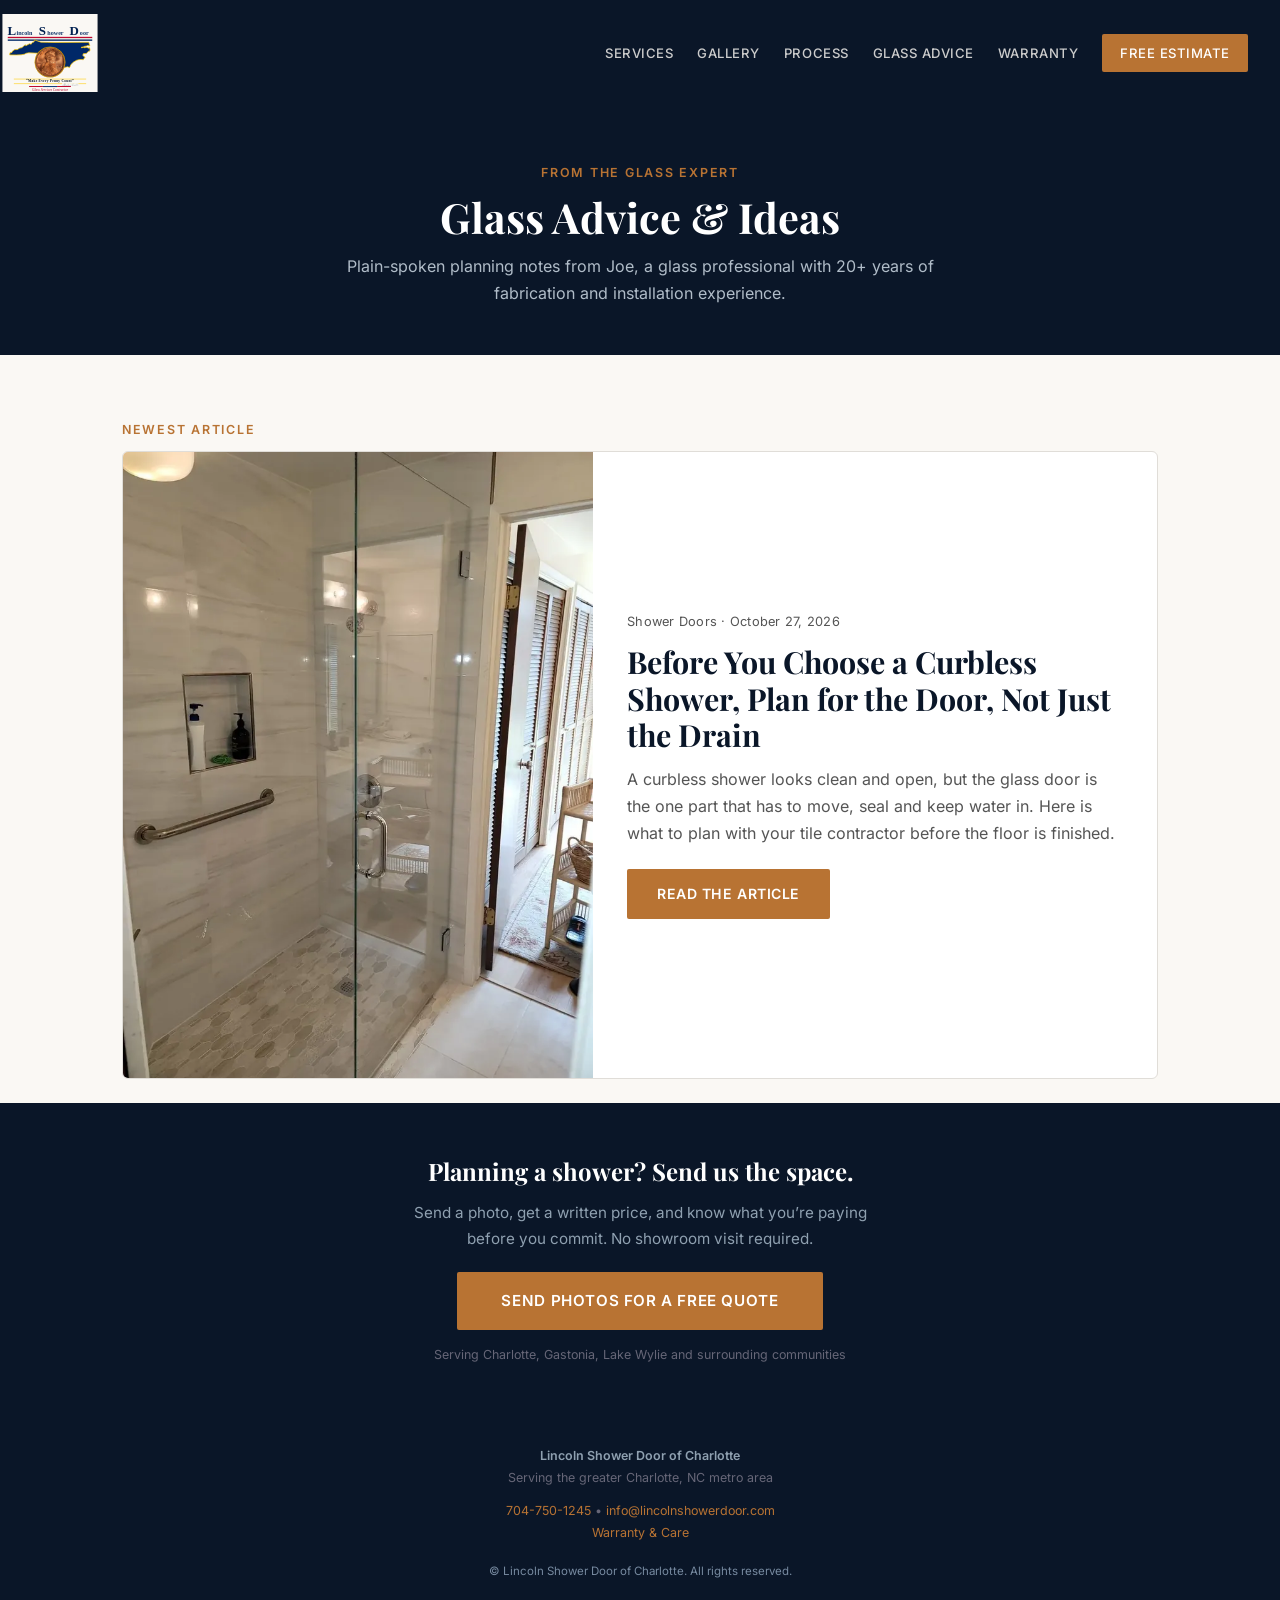
==== commit 1994080c: "Add warranty and care page" ====
--- a/blog/index.html
+++ b/blog/index.html
@@ -68,6 +68,7 @@
     <a href="/gallery.html">Gallery</a>
     <a href="/process.html">Process</a>
     <a href="/blog/" aria-current="page">Glass Advice</a>
+    <a href="/warranty/">Warranty</a>
     <a href="/estimate.html" class="nav-cta">Free Estimate</a>
   </div>
 </nav>
@@ -111,7 +112,8 @@
   <p><strong style="color:#8fa0b0">Lincoln Shower Door of Charlotte</strong></p>
   <p>Serving the greater Charlotte, NC metro area</p>
   <p style="margin-top:10px"><a href="tel:+17047501245">704-750-1245</a>&nbsp;&bull;&nbsp;<a href="mailto:info@lincolnshowerdoor.com">info@lincolnshowerdoor.com</a></p>
-  <p style="margin-top:16px;font-size:0.72rem;color:#778aa0">&copy; Lincoln Shower Door of Charlotte. All rights reserved.</p>
+  <p><a href="/warranty/">Warranty &amp; Care</a></p>
+<p style="margin-top:16px;font-size:0.72rem;color:#778aa0">&copy; Lincoln Shower Door of Charlotte. All rights reserved.</p>
 </footer>
 <script>
 document.addEventListener('DOMContentLoaded',function(){
